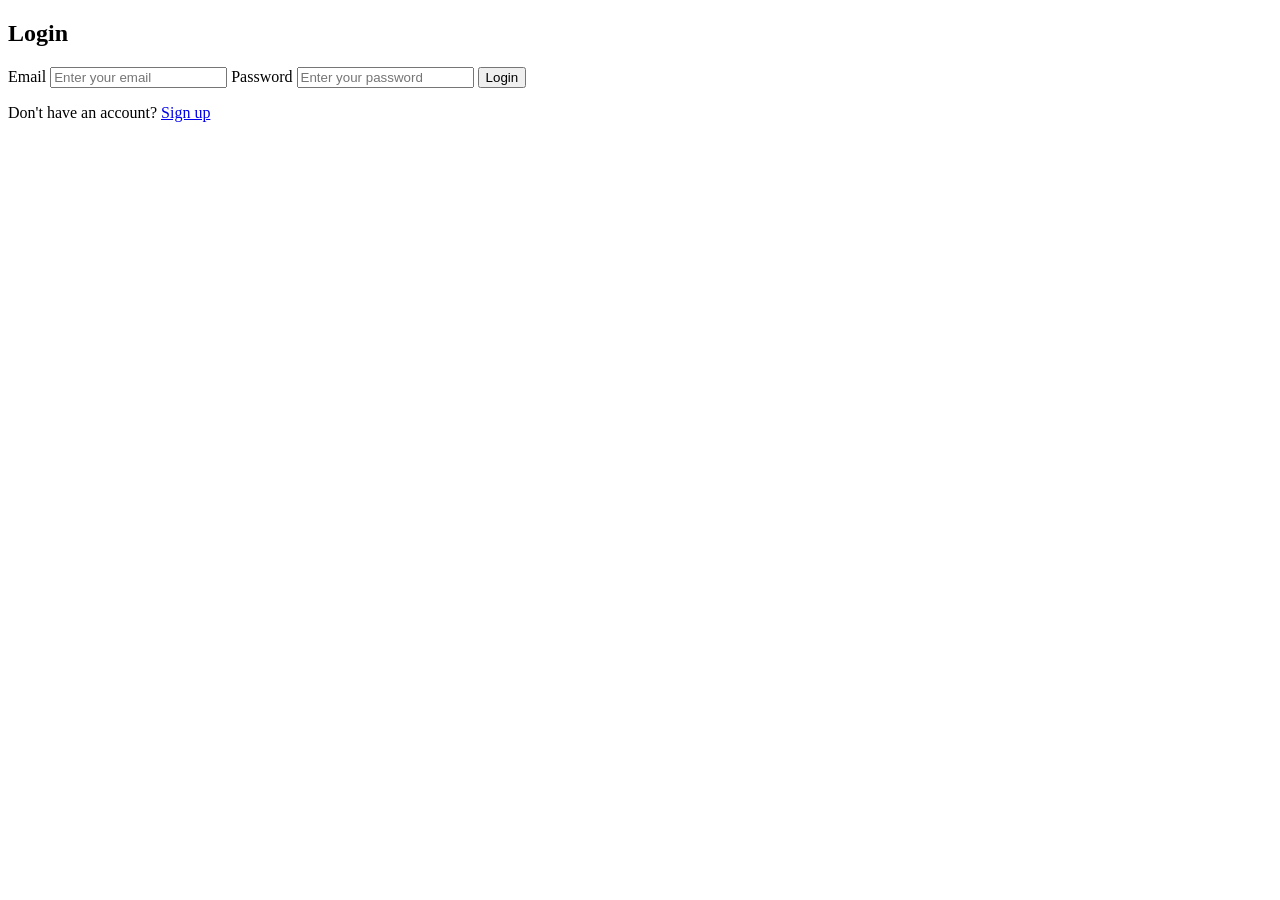
==== login/index.html @ 8604bd19 "Add login" ====
<!DOCTYPE html>
<html lang="en">
<head>
    <meta charset="UTF-8">
    <meta name="viewport" content="width=device-width, initial-scale=1.0">
    <title>Login Form</title>
    <link rel="stylesheet" href="login/style.css">
</head>
<body>

    <div class="login-container">
        <form class="login-form">
            <h2>Login</h2>

            <label for="email">Email</label>
            <input type="email" id="email" placeholder="Enter your email" required>

            <label for="password">Password</label>
            <input type="password" id="password" placeholder="Enter your password" required>

            <button type="submit">Login</button>

            <p>Don't have an account? <a href="#">Sign up</a></p>
        </form>
    </div>

</body>
</html>
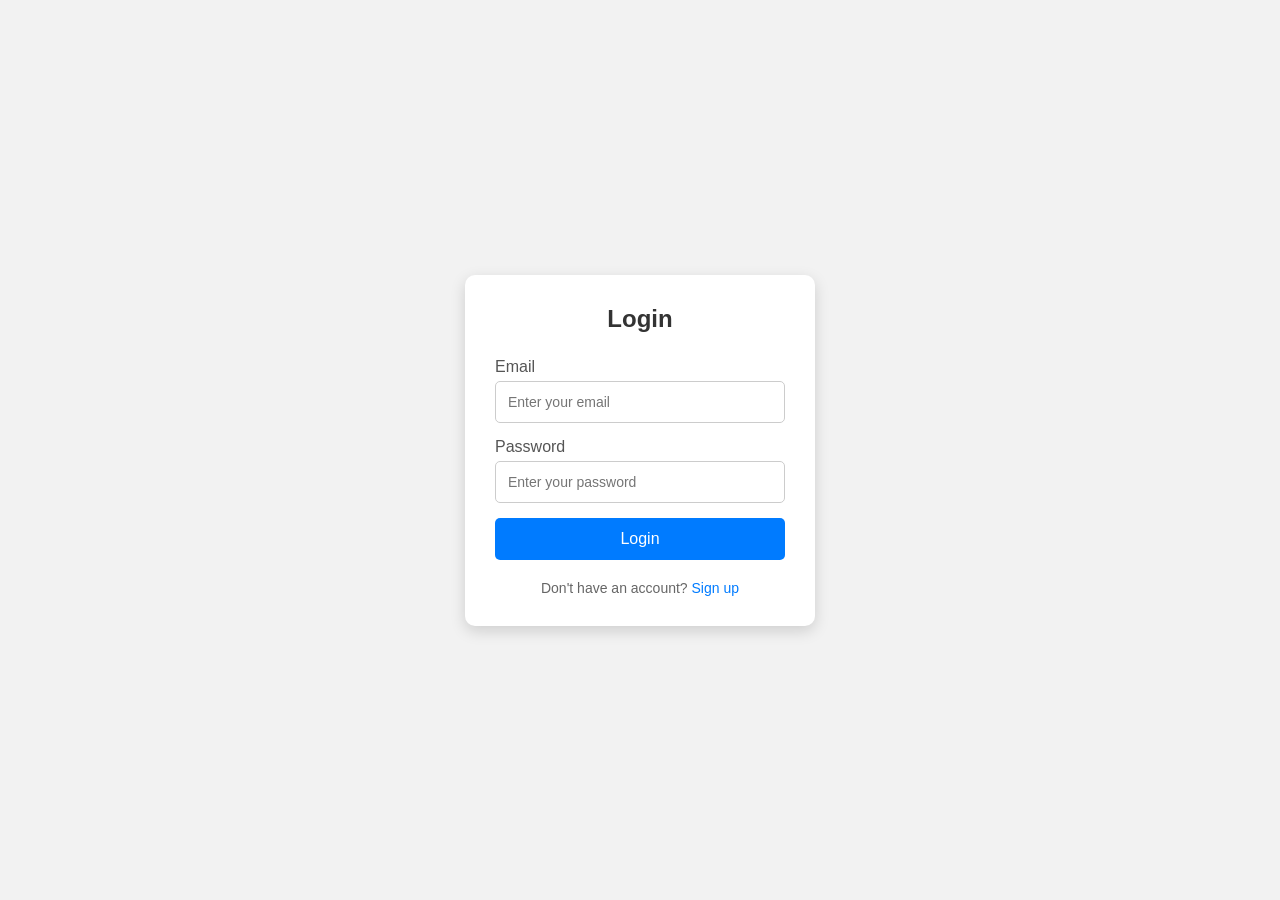
==== commit b4dc1610: "Fix css" ====
--- a/login/index.html
+++ b/login/index.html
@@ -4,7 +4,7 @@
     <meta charset="UTF-8">
     <meta name="viewport" content="width=device-width, initial-scale=1.0">
     <title>Login Form</title>
-    <link rel="stylesheet" href="login/style.css">
+    <link rel="stylesheet" href="style.css">
 </head>
 <body>
 
--- a/login/style.css
+++ b/login/style.css
@@ -0,0 +1,75 @@
+* {
+    margin: 0;
+    padding: 0;
+    box-sizing: border-box;
+}
+
+body {
+    font-family: Arial, sans-serif;
+    background-color: #f2f2f2;
+    display: flex;
+    justify-content: center;
+    align-items: center;
+    height: 100vh;
+}
+
+.login-container {
+    width: 350px;
+    background-color: white;
+    padding: 30px;
+    border-radius: 10px;
+    box-shadow: 0 5px 15px rgba(0, 0, 0, 0.15);
+}
+
+.login-form h2 {
+    text-align: center;
+    margin-bottom: 25px;
+    color: #333;
+}
+
+.login-form label {
+    display: block;
+    margin-bottom: 5px;
+    color: #555;
+}
+
+.login-form input {
+    width: 100%;
+    padding: 12px;
+    margin-bottom: 15px;
+    border: 1px solid #ccc;
+    border-radius: 5px;
+    font-size: 14px;
+}
+
+.login-form input:focus {
+    outline: none;
+    border-color: #007bff;
+}
+
+.login-form button {
+    width: 100%;
+    padding: 12px;
+    background-color: #007bff;
+    color: white;
+    border: none;
+    border-radius: 5px;
+    font-size: 16px;
+    cursor: pointer;
+}
+
+.login-form button:hover {
+    background-color: #0056b3;
+}
+
+.login-form p {
+    text-align: center;
+    margin-top: 20px;
+    color: #666;
+    font-size: 14px;
+}
+
+.login-form a {
+    color: #007bff;
+    text-decoration: none;
+}
